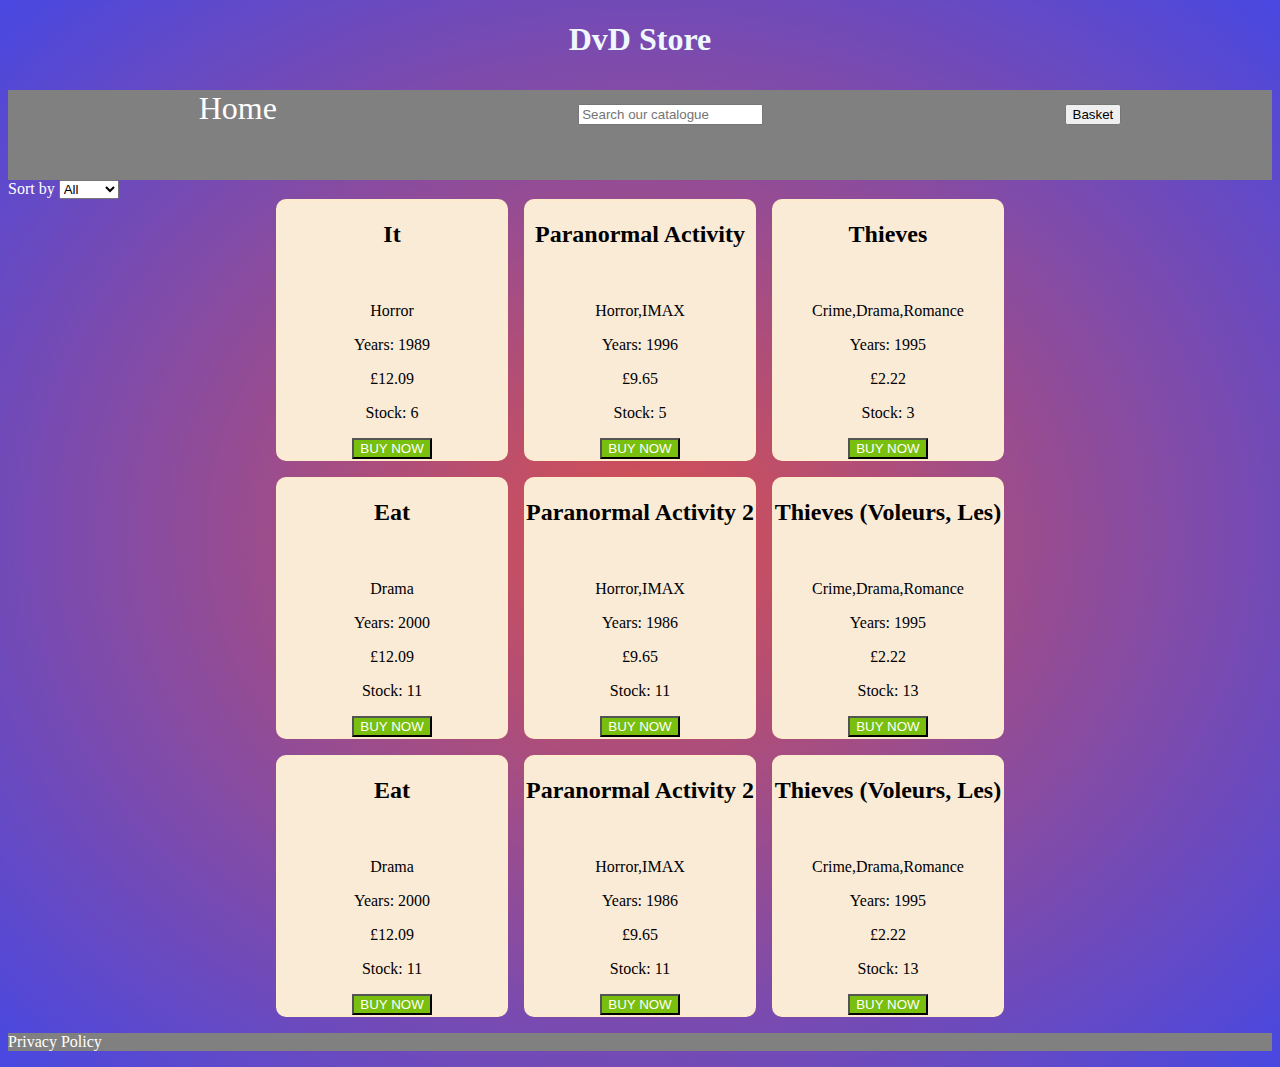
==== index.html @ 4b17ac28 "dvd" ====
<!DOCTYPE html>
<html lang="en">
<head>
    <meta charset="UTF-8">
    <meta http-equiv="X-UA-Compatible" content="IE=edge">
    <meta name="viewport" content="width=device-width, initial-scale=1.0">
    <title>DvD | Store</title>
    <link rel="stylesheet" href="DvD-style.css">
</head>
<body>
    <header>
        <h1>DvD Store</h1>
        <nav class="nav">
            <ul>
                <li>Home</li>
                <li>
                    <input type="text" placeholder="Search our catalogue">
                </li>
                <li>
                    <button>Basket</button>
                </li>
            </ul>
        </nav>
        <div>
            <label for="">Sort by</label>
            <select name="" id="">
                <option value="">All</option>
                <option value="">Genre</option>
                <option value="">Price</option>
                <option value="">Stock</option>
            </select>
        </div>
    </header>
    <main>
        <div id="movie-grid">
        </div>
    </main>
    <footer>
        <p>Privacy Policy</p>
    </footer>
 <script src="data.js"></script>
 <script src="index.js"></script> 
</body>
</html>
---- DvD-style.css ----
/* Style */
:root {
    --button: rgb(120, 191, 14);
}

body {
    background: radial-gradient(rgb(215, 80, 80), rgb(72, 72, 226));
}

h1 {
    color: aliceblue;
    text-align: center;
}

/* navigation */

.nav {
    background-color: grey;
    color: white;
    font-size: 2rem;
    height: 10vh;
}
ul {
    display: flex;
    justify-content: space-around;
    list-style: none;

}

label {
    color: white;
}

/* Layout */

main {
    display: flex;
    justify-content: center;
}

#movie-grid {
    display: grid;
    grid-template-columns: 1fr 1fr 1fr;
    width: fit-content;
    gap: 1rem;
}

/* Cards */

.cards {
    border: 2px solid blanchedalmond;
    background-color: antiquewhite;
    border-radius: 10px;
    text-align: center;
}

.btn {
    background-color: var(--button);
    color: white;
    cursor: pointer;
}



footer {
    background-color: grey;
    color: white;
}


/* MEDIA */

@media (max-width: 600px) {
    #movie-grid {
        display: grid;
        grid-template-columns: 1fr;
        width: fit-content;
        gap: 1rem;
    }
}
@media (max-width: 770px) and (min-width: 601px) {
    #movie-grid {
        display: grid;
        grid-template-columns: 1fr 1fr;
        width: fit-content;
        gap: 1rem;
    }
}
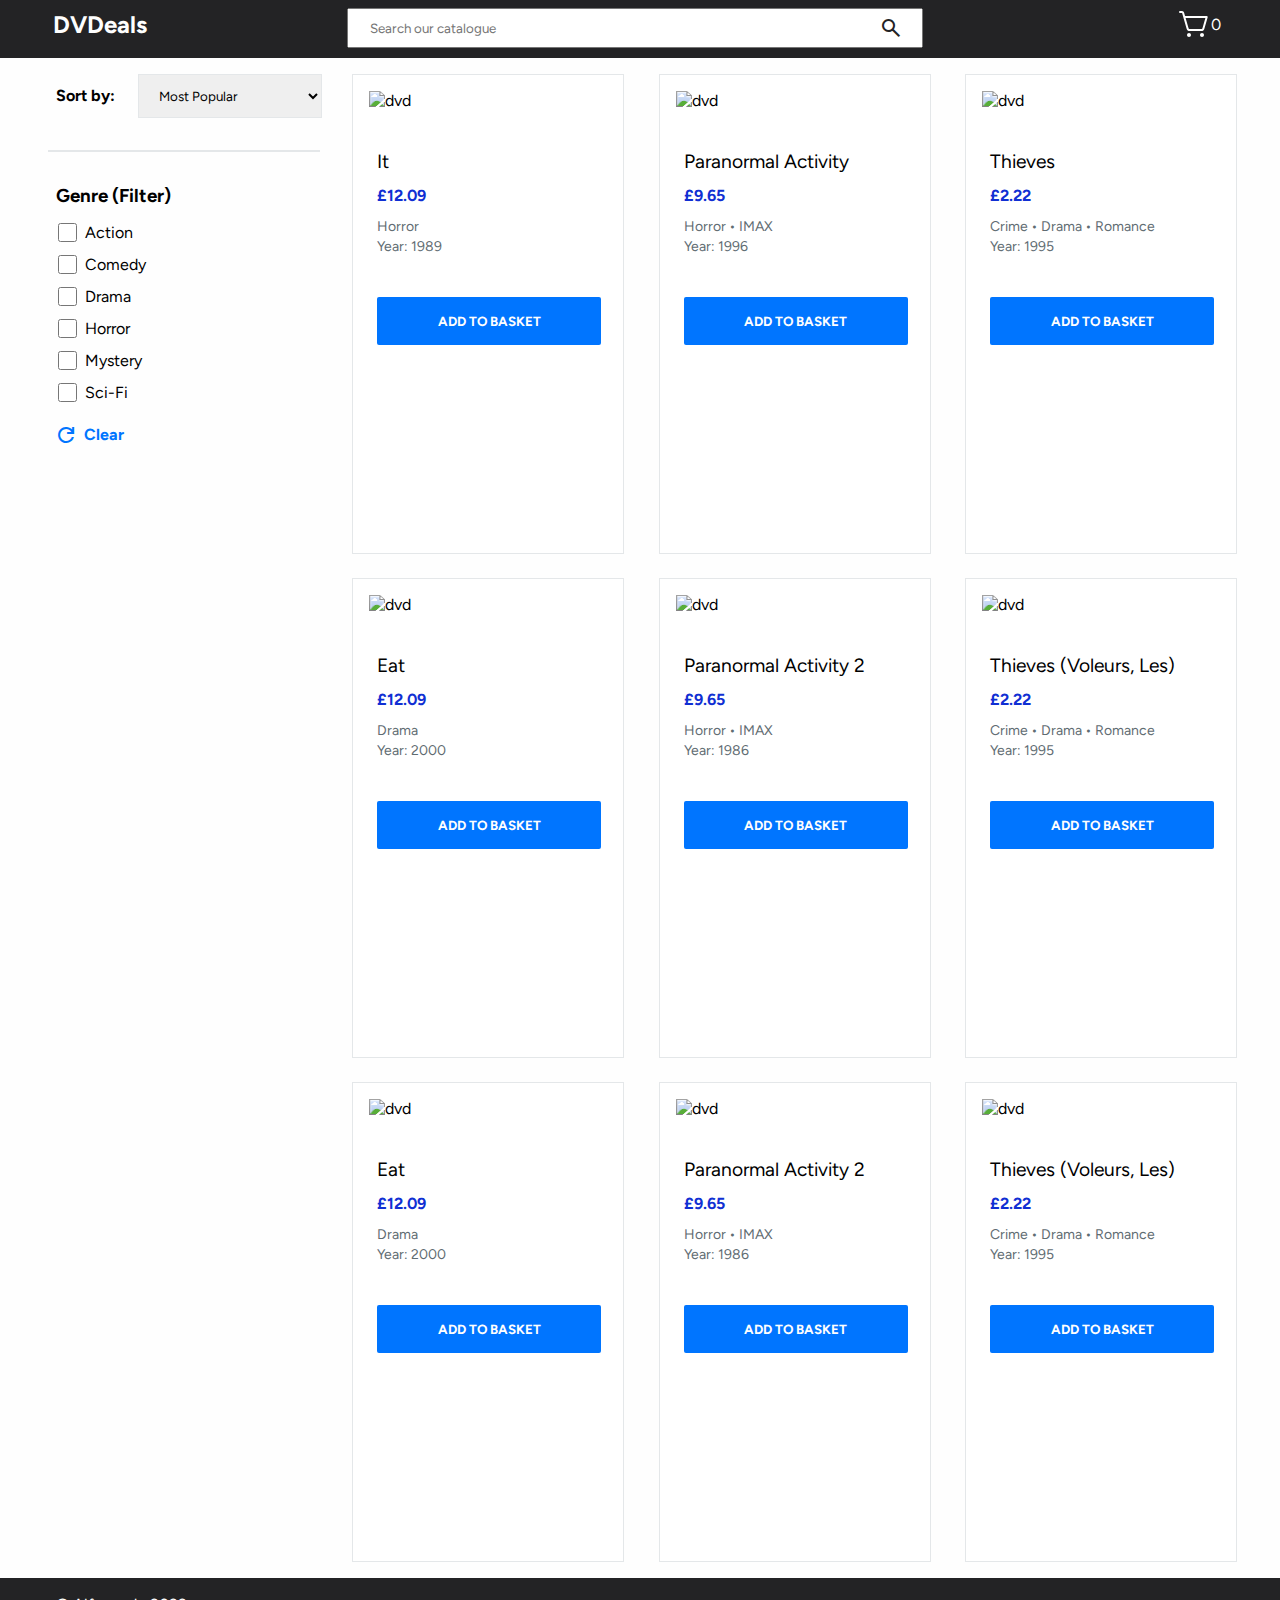
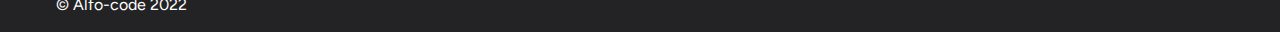
==== commit 8bc3a737: "formatting" ====
--- a/index.html
+++ b/index.html
@@ -1,42 +1,131 @@
 <!DOCTYPE html>
 <html lang="en">
-<head>
-    <meta charset="UTF-8">
-    <meta http-equiv="X-UA-Compatible" content="IE=edge">
-    <meta name="viewport" content="width=device-width, initial-scale=1.0">
-    <title>DvD | Store</title>
-    <link rel="stylesheet" href="DvD-style.css">
-</head>
-<body>
-    <header>
-        <h1>DvD Store</h1>
-        <nav class="nav">
-            <ul>
-                <li>Home</li>
-                <li>
-                    <input type="text" placeholder="Search our catalogue">
+    <head>
+        <meta charset="UTF-8">
+        <meta http-equiv="X-UA-Compatible" content="IE=edge">
+        <meta name="viewport" content="width=device-width, initial-scale=1.0 maximum-scale=1.0">
+        <title>DVDeals | Store</title>
+        <link rel="stylesheet" href="DvD-style.css">
+        <link rel="stylesheet" href="https://fonts.googleapis.com/css2?family=Material+Symbols+Outlined:opsz,wght,FILL,GRAD@48,400,0,0" />
+        <link rel="stylesheet" href="https://fonts.googleapis.com/css2?family=Material+Symbols+Outlined:opsz,wght,FILL,GRAD@48,400,0,0" />
+    </head>
+    <body>
+        <header>
+            <nav class="nav">
+                <ul>
+                    <li class="store-name">DVDeals</li>
+                    <li>
+                        <div class="search-wrapper">
+                        <input type="search" placeholder="Search our catalogue" id="search" onkeyup="searchDvd()" />
+                        <span class="material-symbols-outlined">
+                            search
+                        </span>
+                    </div>
                 </li>
                 <li>
-                    <button>Basket</button>
+                    <div id="cart-icon">
+                        <svg xmlns="http://www.w3.org/2000/svg" width="32" height="32" viewBox="0 0 32 32" fill="none">
+                            <path d="M10 29C11.1046 29 12 28.1046 12 27C12 25.8954 11.1046 25 10 25C8.89543 25 8 25.8954 8 27C8 28.1046 8.89543 29 10 29Z" fill="white"/>
+                            <path d="M23 29C24.1046 29 25 28.1046 25 27C25 25.8954 24.1046 25 23 25C21.8954 25 21 25.8954 21 27C21 28.1046 21.8954 29 23 29Z" fill="white"/>
+                            <path d="M5.2875 9H27.7125L24.4125 20.55C24.2948 20.9692 24.0426 21.3381 23.6948 21.6001C23.3471 21.862 22.9229 22.0025 22.4875 22H10.5125C10.0771 22.0025 9.65293 21.862 9.30515 21.6001C8.95738 21.3381 8.70524 20.9692 8.5875 20.55L4.0625 4.725C4.0027 4.51594 3.8764 4.33207 3.70271 4.20125C3.52903 4.07042 3.31744 3.99977 3.1 4H1" stroke="white" stroke-width="2" stroke-linecap="round" stroke-linejoin="round"/>
+                        </svg>
+                        <span id="cart-counter">0</span>
+                    </div>
+                    <!-- Cart Container -->
+                    <div class="cart-container" id="cart-container">
+                        <span class="material-symbols-outlined" id="cart-close">
+                            close
+                        </span>
+                        <div class="cart-header">
+                            <h4 class="cart-title">Your Basket</h4>
+                        </div>
+                        <!-- Cart Content -->
+                        <div class="cart-content">
+                            <p class="empty-cart">Your basket is empty!</p>
+                            <!-- Items -->
+                        </div>
+                        <div class="checkout">
+                            <div class="total">
+                                <div class="total-title">Total:</div>
+                                <div class="total-price">£ 0.00</div>
+                            </div>
+                            <button type="button" class="btn-buy btn">Buy Now</button>
+                        </div>
+                    </div>
                 </li>
             </ul>
         </nav>
-        <div>
-            <label for="">Sort by</label>
-            <select name="" id="">
-                <option value="">All</option>
-                <option value="">Genre</option>
-                <option value="">Price</option>
-                <option value="">Stock</option>
-            </select>
+    </header>
+    <main id="main">
+        <aside class="sidebar-wrapper">
+            <div class="sort-wrapper">
+                <label class="sort-label" for="sort-by">Sort by: </label>
+                <select name="dropdown" id="dropdown" onchange="sorting(this.value)">
+                    <option value="all">Most Popular</option>
+                    <option value="oldRel">Old Release</option>
+                    <option value="newRel">New Release</option>
+                    <option value="priceDown">Price Down</option>
+                    <option value="priceUp">Price Up</option>
+                </select>
+            </div>
+            <hr class="sidebar-divider"/>
+            <div class="sidebar-filter">
+                <h3>Genre (Filter)</h3>
+                <form id="filter-form">
+                    <div class="filter-list-wrapper">
+                        <ul class="filter-list">
+                            <li>
+                                <label for="action">
+                                    <input type="checkbox" name="action" id="action" class="filter-input"> Action
+                                </label>
+                            </li>
+                            <li>
+                                <label for="comedy">
+                                    <input type="checkbox" name="comedy" id="comedy" class="filter-input"> Comedy
+                                </label>
+                            </li>
+                            <li>
+                                <label for="drama">
+                                    <input type="checkbox" name="drama" id="drama" class="filter-input"> Drama
+                                </label>
+                            </li>
+                            <li>
+                                <label for="horror">
+                                    <input type="checkbox" name="horror" id="horror" class="filter-input"> Horror
+                                </label>
+                            </li>
+                            <li>
+                                <label for="mystery">
+                                    <input type="checkbox" name="mystery" id="mystery" class="filter-input"> Mystery
+                                </label>
+                            </li>
+                            <li>
+                                <label for="sci-fi">
+                                    <input type="checkbox" name="sci-fi" id="sci-fi" class="filter-input"> Sci-Fi
+                                </label>
+                            </li>
+                        </ul>
+                        <div>
+                            <button id="clear-btn" onclick="clear()">
+                                <span class="material-symbols-outlined">
+                                    refresh
+                                </span>
+                            Clear</button>
+                        </div>
+                    </div>
+                </form>
+            </div>
+        </aside>
+        <div id="no-results">
+            <p>No results found</p>
         </div>
-    </header>
-    <main>
         <div id="movie-grid">
+            <!-- Cards -->
         </div>
     </main>
+    <!-- Footer -->
     <footer>
-        <p>Privacy Policy</p>
+        <span> &copy; Alfo-code 2022</span>
     </footer>
  <script src="data.js"></script>
  <script src="index.js"></script> 
--- a/DvD-style.css
+++ b/DvD-style.css
@@ -1,88 +1,476 @@
-/* Style */
+/* General style */
+@import url('https://fonts.googleapis.com/css2?family=Figtree:wght@400;700&display=swap');
+
 :root {
-    --button: rgb(120, 191, 14);
+    --main-white: #fefefe;
+    --main-black: #232325;
+    --main-blue: #0075FF;
+    --light-gray: #E4E7E9;
+    --dark-gray: #5F6C72;
+    --light-blue: #2DA5F3;
+    --dark-blue: #102FD3;
+    --btn-hover: #0051B0;
+    --btn-disabled: #B7B7B7;
+}
+
+* {
+    box-sizing: border-box;
+    font-family: 'Figtree', sans-serif;
+    margin: 0;
 }
 
 body {
-    background: radial-gradient(rgb(215, 80, 80), rgb(72, 72, 226));
-}
-
-h1 {
-    color: aliceblue;
-    text-align: center;
+    background: var(--main-white);
 }
 
 /* navigation */
 
+header {
+    position: fixed;
+    width: 100%;
+}
+
+.store-name {
+    font-size: 1.5rem;
+    font-weight: 700;
+    padding-left: 0.8rem;
+}
+
 .nav {
-    background-color: grey;
-    color: white;
+    background-color: var(--main-black);
+    color: var(--main-white);
     font-size: 2rem;
-    height: 10vh;
-}
-ul {
-    display: flex;
-    justify-content: space-around;
+    height: 3.6rem;
+}
+
+nav > ul {
+    display: flex;
+    gap: 12.5rem;
     list-style: none;
-
-}
-
-label {
-    color: white;
+    align-items: center;
+}
+
+.search-wrapper {
+    display: flex;
+    align-items: center;
+    width: 36rem;
+    margin: 0.5rem 3.5rem 0 0;
+    position: relative;
+    color: var(--main-black);
+}
+
+.search-wrapper span {
+    position: absolute;
+    right: 1.25rem;
+}
+
+#search {
+    width: 100%;
+    height: 2.5rem;
+}
+
+input[type='search']::placeholder {
+    padding: 1.2rem;
+}
+
+#no-results {
+    position: absolute;
+    top: 12rem;
+    display: none;
+}
+/* Cards */
+
+.cards {
+    width: 17rem;
+    height: 30rem;
+    border: 1px solid var(--light-gray);
+    background-color: #fff;
+    padding: 1rem;
+}
+
+.cards:hover {
+    border: 2px solid var(--main-blue);
+}
+
+.poster {
+    width: 12rem;
+    height: 12rem;
+    margin-bottom: 2.5rem;
+}
+
+.dvd-title {
+    font-size: 1.2rem;
+    font-weight: 400;
+    line-height: 1.5rem;
+    padding: 0 0.5rem;
+}
+
+.card-details {
+    color: var(--dark-gray);
+    font-size: 0.875rem;
+    font-weight: 400;
+    line-height: 1.25rem;
+    padding: 0 0.5rem;
+}
+
+.price {
+    font-weight: bold;
+    color: var(--dark-blue);
+    padding: 0.75rem 0.5rem;
+}
+
+.btn {
+    background-color: var(--main-blue);
+    color: var(--main-white);
+    font-weight: 700;
+    width: 14rem;
+    height: 3rem;
+    padding: 0 1.5rem;
+    margin: 2.5rem 2rem .5rem .5rem;
+    border-radius: 2px;
+    border: none;
+    cursor: pointer;
+    text-transform: uppercase;
+}
+
+.btn:hover {
+    background-color: var(--btn-hover);
 }
 
 /* Layout */
 
-main {
+#main {
     display: flex;
     justify-content: center;
+    min-height: 90vh;
+    padding-top: 4.6rem;
 }
 
 #movie-grid {
     display: grid;
     grid-template-columns: 1fr 1fr 1fr;
-    width: fit-content;
-    gap: 1rem;
-}
-
-/* Cards */
-
-.cards {
-    border: 2px solid blanchedalmond;
-    background-color: antiquewhite;
-    border-radius: 10px;
+    grid-template-rows: 1fr 1fr 1fr;
+    width: 70%;
+    gap: 1.5rem;
+}
+
+/* Sidebar */
+
+.sort-wrapper {
+    padding-bottom: 1rem;
+}
+
+.sort-label {
+    font-weight: bold;
+    margin-left: 1.5rem;
+}
+
+select {
+    width: 11.5rem;
+    padding: 0.75rem 0.87rem 0.75rem 1rem;
+    border: 1px solid var(--light-gray);
+    margin-left: 1.2rem;
+}
+
+.sidebar-wrapper {
+    padding-right: 1rem;
+}
+
+.sidebar-filter {
+    padding: 1rem;
+}
+
+.sidebar-filter > h3 {
+    margin-left: 0.5rem;
+}
+
+hr {
+    width: 17rem;
+    margin: 1rem;
+    border: 1px solid var(--light-gray);
+}
+
+.filter-list {
+    display: flex;
+    flex-direction: column;
+    align-items: flex-start;
+    padding: 10px;
+    line-height: 2rem;
+    list-style: none;
+}
+
+.filter-list li label {
+    display: flex;
+    align-items: center;
+}
+
+
+input.filter-input {
+    width: 1.2rem;
+    height: 1.2rem;
+    margin-right: 0.5rem;
+}
+
+#clear-btn{
+    width: 6rem;
+    height: 2rem;
+    font-weight: bold;
+    font-size: 1rem;
+    background-color: var(--main-white);
+    color: var(--main-blue);
+    border: none;
+    cursor: pointer;
+    border-radius: 5px;
+    display: flex;
+    align-items: center;
+}
+
+#clear-btn > span {
+    padding-right: 0.4rem;
+}
+
+/* Cart */
+
+#cart-icon {
+    display: flex;
+    align-items: center;
+    cursor: pointer;
+}
+
+#cart-counter {
+    font-size: 1rem;
+    color: #fff;
+}
+
+.cart-container {
+    position: fixed;
+    right: 1.5rem;
+    background-color: var(--main-white);
+    color: var(--main-black);
+    font-size: 1rem;
+    padding: 1rem;
+    transition: .5s;
+    display: none;
+    height: 27rem;
+    min-width: 24rem;
+    box-shadow: 0px 0px 8px 0px rgba(57, 57, 57, 0.60);
+}
+
+.cart-container.active {
+    display: grid;
+    padding-left: 2rem;
+    transition: 1.5s;
+}
+
+.cart-content {
+    overflow-y: auto;
+}
+
+.cart-header {
+    height: 3rem;
+    border-bottom: 1px solid var(--light-gray);
+}
+
+.cart-title {
+    font-size: 1.3rem;
+    text-transform: uppercase;
+}
+
+.cart-item {
+    display: flex;
+    align-items: center;
+    position: relative;
+}
+
+.cart-item > span {
+    color: var(--dark-gray);
+    position: absolute;
+    right: 1.2rem;
+}
+
+.cart-poster {
+    width: 4rem;
+}
+
+.total,.detail-box {
+    display: flex;
+    padding: 0.5rem;
+    flex-direction: column;
+}
+
+.cart-product-price {
+    color: var(--light-blue);
+    padding-top: 0.5rem;
+}
+.product-quantity {
+   position: absolute;
+   top: 2rem;
+   left: 8.2rem; 
+   text-align: center;
+   border: 2px solid var(--light-gray);
+   border-radius: 3px;
+}
+
+.product-quantity:focus {
+    outline-color: var(--btn-hover);
+}
+
+.total {
+    font-size: 1.3rem;
+    font-weight: bold;
+    flex-direction: row;
+    justify-content: space-between;
+    padding: 1.5rem 0;
+}
+
+.total-price {
+   margin-right: 1rem; 
+}
+
+.product-quantity {
+    width: 2.5rem;
+    height: 1.5rem;
+}
+
+.product-remove {
+    cursor: pointer;
+}
+
+.btn-buy {
+    width: 22rem;
+    margin: 0;
+    margin-right: 1rem;
+}
+
+.btn-buy:disabled {
+    background-color: var(--btn-disabled);
+}
+
+.checkout {
+    width: 100%;
+    border-top: 1px solid var(--light-gray);
+}
+
+#cart-close {
+    position: absolute;
+    top: 0;
+    right: 0.8rem;
+    padding: 1rem;
+    cursor: pointer;
+}
+
+.empty-cart {
     text-align: center;
-}
-
-.btn {
-    background-color: var(--button);
-    color: white;
-    cursor: pointer;
-}
-
-
+    font-size: 1.1rem;
+    height: 8rem;
+    margin-top: 5rem;
+}
+
+/* Footer */
 
 footer {
-    background-color: grey;
-    color: white;
+    background-color: var(--main-black);
+    color: var(--main-white);
+    width: 100%;
+    margin-top: 1rem;
+    padding: 1.1rem 3.5rem;
+    display: flex;
+    flex-direction: column;
 }
 
 
 /* MEDIA */
+/* Mobile */
 
 @media (max-width: 600px) {
+    #main {
+        display: flex;
+        flex-direction: column;
+        align-items: center;
+    }
     #movie-grid {
         display: grid;
         grid-template-columns: 1fr;
         width: fit-content;
-        gap: 1rem;
-    }
-}
-@media (max-width: 770px) and (min-width: 601px) {
+        gap: 2rem;
+    }
+    header {
+        position: fixed;
+    }
+    nav > ul {
+        position: relative;
+        flex-direction: column;
+        gap: 0;
+    }
+    .store-name {
+        margin-right: 18rem;
+        padding-top: 0.5rem;
+    }
+    .search-wrapper {
+        width: 100vw;
+        margin-right: 2.6rem;
+    }
+    #cart-icon {
+        position: absolute;
+        top: 0.2rem;
+        right: 1rem;
+        width: 2rem;
+    }
+    .sort-wrapper {
+        padding-top: 1.5rem;
+    }
+    hr {
+        margin: 0;
+    }
+    .cart-container {
+       width: 100vw;
+       right: 0.2rem;
+    }
+    .btn-buy {
+        width: 21rem;
+    }
+    .cards {
+        width: 20rem;
+        padding-left: 2.5rem;
+    }
+    #no-results {
+        top: 32rem;
+    }
+}
+
+/* Tablet */
+
+@media (max-width: 820px) and (min-width: 601px) {
+    #main {
+        display: flex;
+        flex-direction: column;
+        align-items: center;
+    }
     #movie-grid {
         display: grid;
         grid-template-columns: 1fr 1fr;
         width: fit-content;
-        gap: 1rem;
+        gap: 2rem;
+    }
+    .sidebar-wrapper {
+        align-self: flex-start;
+        margin-left: 5rem;
+    }
+    .sidebar-divider {
+        width: 36rem;
+    }
+    nav > ul {
+        gap: 4rem;
+    }
+    .search-wrapper {
+        width: 50vw;
+        margin-right: 2.6rem;
+    }
+    .cards {
+        width: 20rem;
+        padding-left: 2.5rem;
+    }
+    #no-results {
+        top: 30rem;
     }
 }